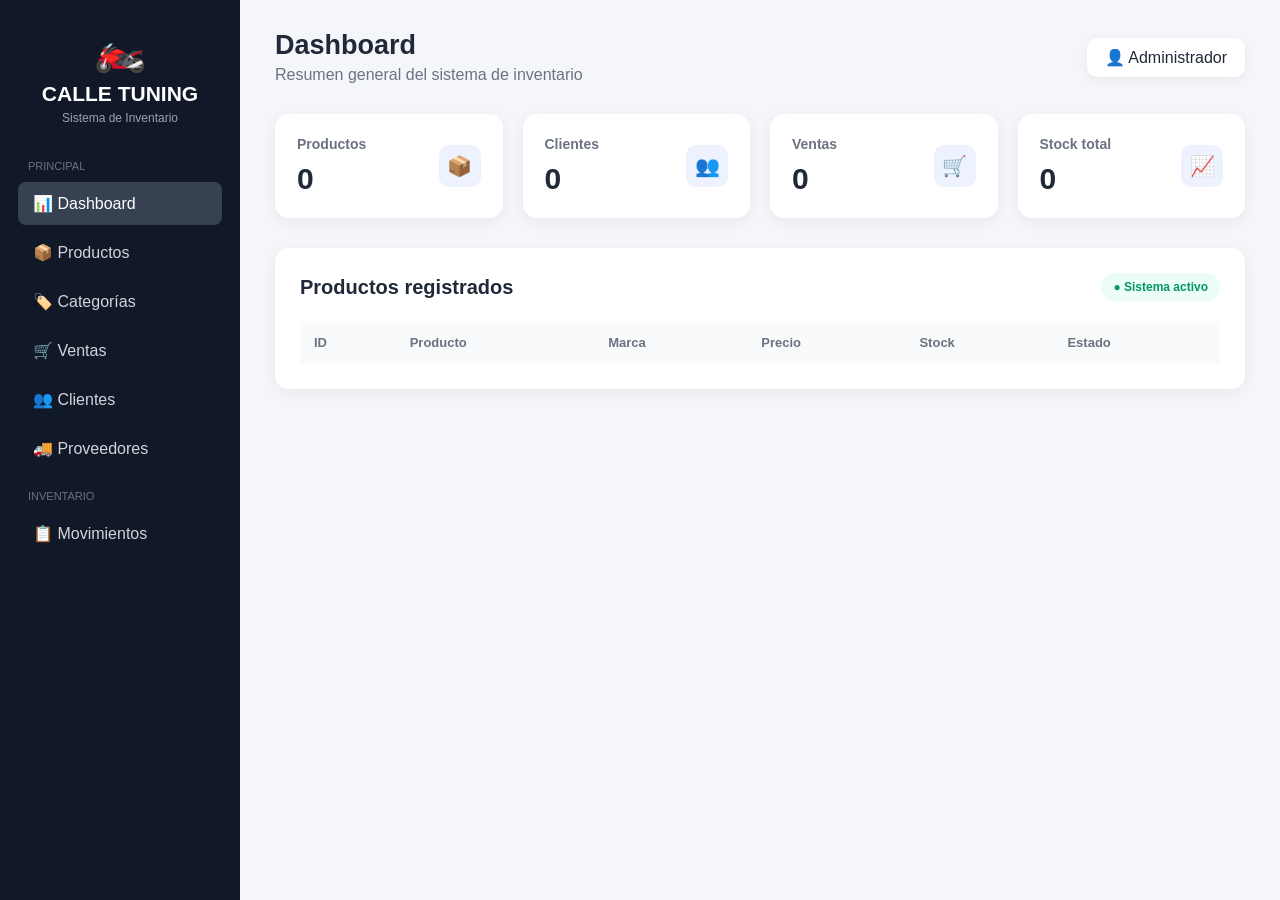
==== src/main/resources/static/index.html @ 0ed16537 "Agregar interfaz grafica del inventario" ====
<!DOCTYPE html>
<html lang="es">
<head>
    <meta charset="UTF-8">
    <meta name="viewport" content="width=device-width, initial-scale=1.0">

    <title>Calle Tuning | Sistema de Inventario</title>

    <style>
        * {
            margin: 0;
            padding: 0;
            box-sizing: border-box;
            font-family: Arial, Helvetica, sans-serif;
        }

        body {
            background: #f5f6fa;
            color: #1f2937;
        }

        .layout {
            display: flex;
            min-height: 100vh;
        }

        /* SIDEBAR */

        .sidebar {
            width: 240px;
            background: #111827;
            color: white;
            padding: 25px 18px;
        }

        .logo {
            text-align: center;
            margin-bottom: 35px;
        }

        .logo .icon {
            font-size: 42px;
        }

        .logo h1 {
            font-size: 21px;
            margin-top: 8px;
        }

        .logo p {
            font-size: 12px;
            color: #9ca3af;
            margin-top: 5px;
        }

        .menu-title {
            color: #6b7280;
            font-size: 11px;
            text-transform: uppercase;
            margin: 20px 10px 10px;
        }

        .menu a {
            display: block;
            padding: 12px 15px;
            color: #d1d5db;
            text-decoration: none;
            border-radius: 8px;
            margin-bottom: 6px;
            transition: .2s;
        }

        .menu a:hover,
        .menu a.active {
            background: #374151;
            color: white;
        }

        /* CONTENIDO */

        .main {
            flex: 1;
            padding: 30px 35px;
        }

        .topbar {
            display: flex;
            justify-content: space-between;
            align-items: center;
            margin-bottom: 30px;
        }

        .topbar h2 {
            font-size: 27px;
        }

        .topbar p {
            color: #6b7280;
            margin-top: 5px;
        }

        .user {
            background: white;
            padding: 10px 18px;
            border-radius: 10px;
            box-shadow: 0 3px 12px rgba(0,0,0,.06);
        }

        /* TARJETAS */

        .cards {
            display: grid;
            grid-template-columns: repeat(4, 1fr);
            gap: 20px;
            margin-bottom: 30px;
        }

        .card {
            background: white;
            padding: 22px;
            border-radius: 14px;
            box-shadow: 0 4px 15px rgba(0,0,0,.06);
        }

        .card-top {
            display: flex;
            justify-content: space-between;
            align-items: center;
        }

        .card-icon {
            width: 42px;
            height: 42px;
            border-radius: 10px;
            background: #eef2ff;
            display: flex;
            justify-content: center;
            align-items: center;
            font-size: 20px;
        }

        .card h3 {
            font-size: 14px;
            color: #6b7280;
            margin-bottom: 10px;
        }

        .card .number {
            font-size: 30px;
            font-weight: bold;
        }

        /* TABLA */

        .panel {
            background: white;
            border-radius: 14px;
            padding: 25px;
            box-shadow: 0 4px 15px rgba(0,0,0,.06);
        }

        .panel-header {
            display: flex;
            justify-content: space-between;
            align-items: center;
            margin-bottom: 20px;
        }

        .panel-header h3 {
            font-size: 20px;
        }

        .badge {
            background: #ecfdf5;
            color: #059669;
            padding: 7px 12px;
            border-radius: 20px;
            font-size: 12px;
            font-weight: bold;
        }

        table {
            width: 100%;
            border-collapse: collapse;
        }

        th {
            text-align: left;
            padding: 14px;
            background: #f9fafb;
            color: #6b7280;
            font-size: 13px;
        }

        td {
            padding: 15px 14px;
            border-bottom: 1px solid #f0f0f0;
            font-size: 14px;
        }

        tr:hover {
            background: #fafafa;
        }

        .product-name {
            font-weight: bold;
        }

        .price {
            font-weight: bold;
        }

        .stock-good {
            color: #059669;
            font-weight: bold;
        }

        .status {
            background: #dcfce7;
            color: #15803d;
            padding: 6px 10px;
            border-radius: 15px;
            font-size: 12px;
            font-weight: bold;
        }

        /* RESPONSIVE */

        @media (max-width: 1000px) {

            .cards {
                grid-template-columns: repeat(2, 1fr);
            }

            .sidebar {
                width: 200px;
            }
        }

        @media (max-width: 700px) {

            .layout {
                display: block;
            }

            .sidebar {
                width: 100%;
            }

            .cards {
                grid-template-columns: 1fr;
            }

            .main {
                padding: 20px;
            }

            .panel {
                overflow-x: auto;
            }
        }
    </style>
</head>

<body>

<div class="layout">

    <!-- SIDEBAR -->

    <aside class="sidebar">

        <div class="logo">
            <div class="icon">🏍️</div>

            <h1>CALLE TUNING</h1>

            <p>Sistema de Inventario</p>
        </div>

        <div class="menu-title">
            Principal
        </div>

        <div class="menu">

            <a href="#" class="active">
                📊 Dashboard
            </a>

            <a href="#">
                📦 Productos
            </a>

            <a href="#">
                🏷️ Categorías
            </a>

            <a href="#">
                🛒 Ventas
            </a>

            <a href="#">
                👥 Clientes
            </a>

            <a href="#">
                🚚 Proveedores
            </a>

        </div>

        <div class="menu-title">
            Inventario
        </div>

        <div class="menu">

            <a href="#">
                📋 Movimientos
            </a>

        </div>

    </aside>


    <!-- CONTENIDO -->

    <main class="main">

        <div class="topbar">

            <div>
                <h2>Dashboard</h2>

                <p>
                    Resumen general del sistema de inventario
                </p>
            </div>

            <div class="user">
                👤 Administrador
            </div>

        </div>


        <!-- TARJETAS -->

        <section class="cards">

            <div class="card">

                <div class="card-top">

                    <div>
                        <h3>Productos</h3>

                        <div class="number" id="totalProductos">
                            0
                        </div>
                    </div>

                    <div class="card-icon">
                        📦
                    </div>

                </div>

            </div>


            <div class="card">

                <div class="card-top">

                    <div>
                        <h3>Clientes</h3>

                        <div class="number" id="totalClientes">
                            0
                        </div>
                    </div>

                    <div class="card-icon">
                        👥
                    </div>

                </div>

            </div>


            <div class="card">

                <div class="card-top">

                    <div>
                        <h3>Ventas</h3>

                        <div class="number" id="totalVentas">
                            0
                        </div>
                    </div>

                    <div class="card-icon">
                        🛒
                    </div>

                </div>

            </div>


            <div class="card">

                <div class="card-top">

                    <div>
                        <h3>Stock total</h3>

                        <div class="number" id="totalStock">
                            0
                        </div>
                    </div>

                    <div class="card-icon">
                        📈
                    </div>

                </div>

            </div>

        </section>


        <!-- TABLA -->

        <section class="panel">

            <div class="panel-header">

                <h3>Productos registrados</h3>

                <span class="badge">
                    ● Sistema activo
                </span>

            </div>


            <table>

                <thead>

                    <tr>

                        <th>ID</th>

                        <th>Producto</th>

                        <th>Marca</th>

                        <th>Precio</th>

                        <th>Stock</th>

                        <th>Estado</th>

                    </tr>

                </thead>

                <tbody id="tablaProductos">

                </tbody>

            </table>

        </section>

    </main>

</div>


<script>

async function cargarDashboard() {

    try {

        const productos =
            await fetch('/api/productos')
            .then(res => res.json());

        const clientes =
            await fetch('/api/clientes')
            .then(res => res.json());

        const ventas =
            await fetch('/api/ventas')
            .then(res => res.json());


        // TOTALES

        document.getElementById("totalProductos")
            .textContent = productos.length;

        document.getElementById("totalClientes")
            .textContent = clientes.length;

        document.getElementById("totalVentas")
            .textContent = ventas.length;


        // STOCK

        let stock = 0;

        productos.forEach(producto => {

            stock += producto.stock;

        });

        document.getElementById("totalStock")
            .textContent = stock;


        // TABLA

        const tabla =
            document.getElementById("tablaProductos");

        tabla.innerHTML = "";


        productos.forEach(producto => {

            const fila =
                document.createElement("tr");

            fila.innerHTML = `

                <td>${producto.id}</td>

                <td class="product-name">
                    ${producto.nombre}
                </td>

                <td>
                    ${producto.marca?.nombre || "Sin marca"}
                </td>

                <td class="price">
                    S/ ${producto.precio}
                </td>

                <td class="stock-good">
                    ${producto.stock}
                </td>

                <td>
                    <span class="status">
                        ${producto.estado ? "Activo" : "Inactivo"}
                    </span>
                </td>

            `;

            tabla.appendChild(fila);

        });

    } catch (error) {

        console.error(
            "Error al cargar los datos:",
            error
        );

    }

}


cargarDashboard();

</script>

</body>
</html>
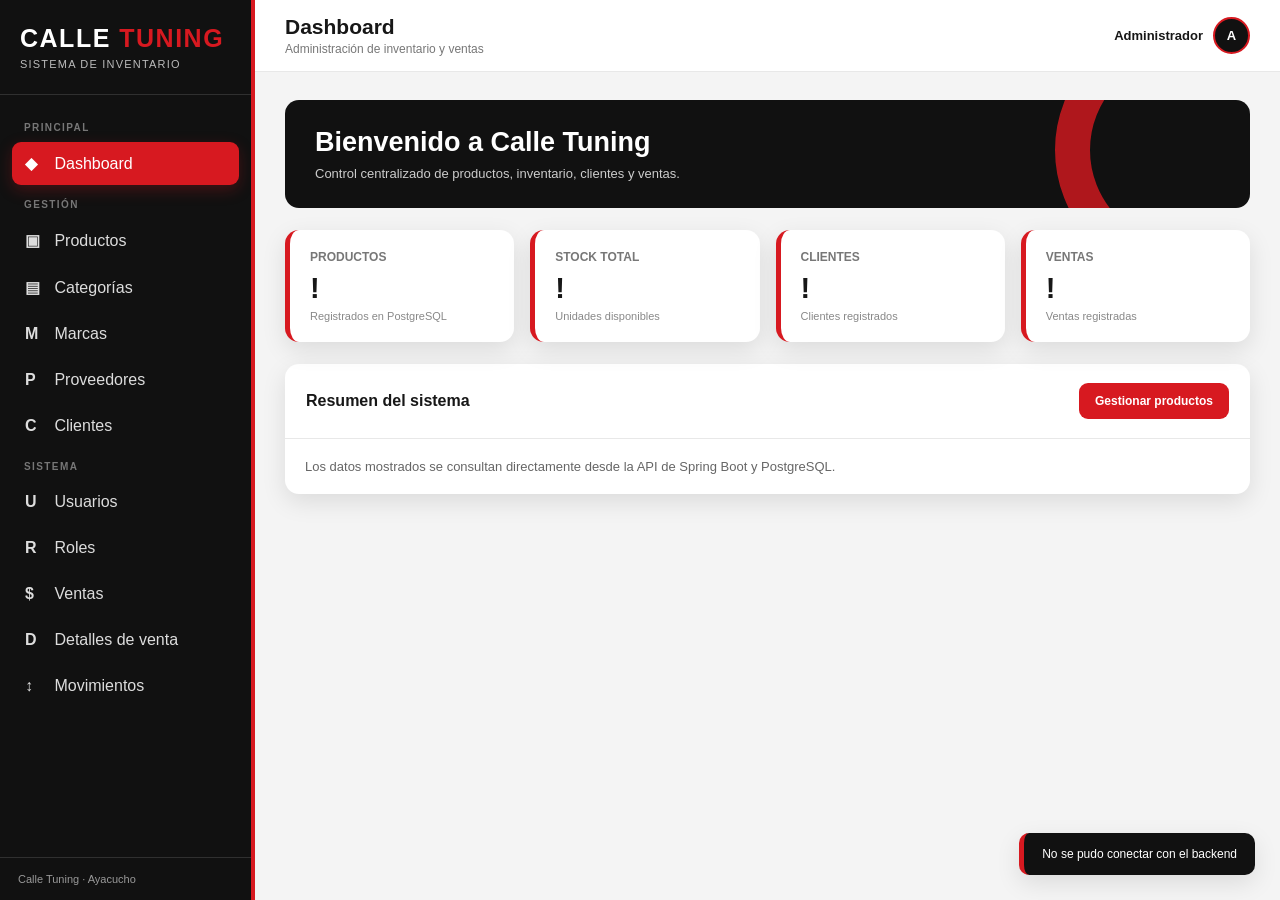
==== commit 0312071a: "Actualizacion final del sistema" ====
--- a/src/main/resources/static/index.html
+++ b/src/main/resources/static/index.html
@@ -1,596 +1,875 @@
 <!DOCTYPE html>
 <html lang="es">
 <head>
-    <meta charset="UTF-8">
-    <meta name="viewport" content="width=device-width, initial-scale=1.0">
-
-    <title>Calle Tuning | Sistema de Inventario</title>
-
-    <style>
-        * {
-            margin: 0;
-            padding: 0;
-            box-sizing: border-box;
-            font-family: Arial, Helvetica, sans-serif;
-        }
-
-        body {
-            background: #f5f6fa;
-            color: #1f2937;
-        }
-
-        .layout {
-            display: flex;
-            min-height: 100vh;
-        }
-
-        /* SIDEBAR */
-
-        .sidebar {
-            width: 240px;
-            background: #111827;
-            color: white;
-            padding: 25px 18px;
-        }
-
-        .logo {
-            text-align: center;
-            margin-bottom: 35px;
-        }
-
-        .logo .icon {
-            font-size: 42px;
-        }
-
-        .logo h1 {
-            font-size: 21px;
-            margin-top: 8px;
-        }
-
-        .logo p {
-            font-size: 12px;
-            color: #9ca3af;
-            margin-top: 5px;
-        }
-
-        .menu-title {
-            color: #6b7280;
-            font-size: 11px;
-            text-transform: uppercase;
-            margin: 20px 10px 10px;
-        }
-
-        .menu a {
-            display: block;
-            padding: 12px 15px;
-            color: #d1d5db;
-            text-decoration: none;
-            border-radius: 8px;
-            margin-bottom: 6px;
-            transition: .2s;
-        }
-
-        .menu a:hover,
-        .menu a.active {
-            background: #374151;
-            color: white;
-        }
-
-        /* CONTENIDO */
-
-        .main {
-            flex: 1;
-            padding: 30px 35px;
-        }
-
-        .topbar {
-            display: flex;
-            justify-content: space-between;
-            align-items: center;
-            margin-bottom: 30px;
-        }
-
-        .topbar h2 {
-            font-size: 27px;
-        }
-
-        .topbar p {
-            color: #6b7280;
-            margin-top: 5px;
-        }
-
-        .user {
-            background: white;
-            padding: 10px 18px;
-            border-radius: 10px;
-            box-shadow: 0 3px 12px rgba(0,0,0,.06);
-        }
-
-        /* TARJETAS */
-
-        .cards {
-            display: grid;
-            grid-template-columns: repeat(4, 1fr);
-            gap: 20px;
-            margin-bottom: 30px;
-        }
-
-        .card {
-            background: white;
-            padding: 22px;
-            border-radius: 14px;
-            box-shadow: 0 4px 15px rgba(0,0,0,.06);
-        }
-
-        .card-top {
-            display: flex;
-            justify-content: space-between;
-            align-items: center;
-        }
-
-        .card-icon {
-            width: 42px;
-            height: 42px;
-            border-radius: 10px;
-            background: #eef2ff;
-            display: flex;
-            justify-content: center;
-            align-items: center;
-            font-size: 20px;
-        }
-
-        .card h3 {
-            font-size: 14px;
-            color: #6b7280;
-            margin-bottom: 10px;
-        }
-
-        .card .number {
-            font-size: 30px;
-            font-weight: bold;
-        }
-
-        /* TABLA */
-
-        .panel {
-            background: white;
-            border-radius: 14px;
-            padding: 25px;
-            box-shadow: 0 4px 15px rgba(0,0,0,.06);
-        }
-
-        .panel-header {
-            display: flex;
-            justify-content: space-between;
-            align-items: center;
-            margin-bottom: 20px;
-        }
-
-        .panel-header h3 {
-            font-size: 20px;
-        }
-
-        .badge {
-            background: #ecfdf5;
-            color: #059669;
-            padding: 7px 12px;
-            border-radius: 20px;
-            font-size: 12px;
-            font-weight: bold;
-        }
-
-        table {
-            width: 100%;
-            border-collapse: collapse;
-        }
-
-        th {
-            text-align: left;
-            padding: 14px;
-            background: #f9fafb;
-            color: #6b7280;
-            font-size: 13px;
-        }
-
-        td {
-            padding: 15px 14px;
-            border-bottom: 1px solid #f0f0f0;
-            font-size: 14px;
-        }
-
-        tr:hover {
-            background: #fafafa;
-        }
-
-        .product-name {
-            font-weight: bold;
-        }
-
-        .price {
-            font-weight: bold;
-        }
-
-        .stock-good {
-            color: #059669;
-            font-weight: bold;
-        }
-
-        .status {
-            background: #dcfce7;
-            color: #15803d;
-            padding: 6px 10px;
-            border-radius: 15px;
-            font-size: 12px;
-            font-weight: bold;
-        }
-
-        /* RESPONSIVE */
-
-        @media (max-width: 1000px) {
-
-            .cards {
-                grid-template-columns: repeat(2, 1fr);
-            }
-
-            .sidebar {
-                width: 200px;
-            }
-        }
-
-        @media (max-width: 700px) {
-
-            .layout {
-                display: block;
-            }
-
-            .sidebar {
-                width: 100%;
-            }
-
-            .cards {
-                grid-template-columns: 1fr;
-            }
-
-            .main {
-                padding: 20px;
-            }
-
-            .panel {
-                overflow-x: auto;
-            }
-        }
-    </style>
+<meta charset="UTF-8">
+<meta name="viewport" content="width=device-width, initial-scale=1.0">
+<title>Calle Tuning | Sistema de Inventario</title>
+<style>
+:root{
+  --red:#d71920;
+  --red-dark:#a90f15;
+  --black:#111111;
+  --black-2:#1b1b1b;
+  --white:#ffffff;
+  --gray:#f4f4f4;
+  --gray-2:#e8e8e8;
+  --text:#171717;
+  --muted:#777;
+  --shadow:0 8px 25px rgba(0,0,0,.10);
+  --radius:14px;
+}
+*{box-sizing:border-box;margin:0;padding:0}
+body{
+  font-family:Arial,Helvetica,sans-serif;
+  background:var(--gray);
+  color:var(--text);
+  min-height:100vh;
+}
+button,input,select,textarea{font:inherit}
+button{cursor:pointer}
+.app{display:flex;min-height:100vh}
+
+/* SIDEBAR */
+.sidebar{
+  width:255px;
+  background:var(--black);
+  color:var(--white);
+  position:fixed;
+  inset:0 auto 0 0;
+  display:flex;
+  flex-direction:column;
+  z-index:20;
+  border-right:4px solid var(--red);
+}
+.brand{
+  padding:24px 20px;
+  border-bottom:1px solid #303030;
+}
+.brand h1{
+  font-size:25px;
+  letter-spacing:1.5px;
+  font-weight:900;
+}
+.brand span{color:var(--red)}
+.brand p{
+  color:#bbb;
+  font-size:11px;
+  margin-top:5px;
+  text-transform:uppercase;
+  letter-spacing:1.2px;
+}
+.nav{
+  padding:15px 12px;
+  overflow:auto;
+  flex:1;
+}
+.nav-title{
+  color:#777;
+  font-size:10px;
+  font-weight:bold;
+  letter-spacing:1.4px;
+  padding:12px 12px 7px;
+  text-transform:uppercase;
+}
+.nav button{
+  width:100%;
+  border:0;
+  background:transparent;
+  color:#ddd;
+  text-align:left;
+  padding:12px 13px;
+  margin:2px 0;
+  border-radius:9px;
+  transition:.2s;
+}
+.nav button:hover{background:#272727;color:white}
+.nav button.active{
+  background:var(--red);
+  color:white;
+  box-shadow:0 5px 15px rgba(215,25,32,.25);
+}
+.nav-icon{
+  display:inline-block;
+  width:25px;
+  font-weight:bold;
+}
+.sidebar-footer{
+  border-top:1px solid #303030;
+  padding:15px 18px;
+  color:#999;
+  font-size:11px;
+}
+
+/* MAIN */
+.main{
+  margin-left:255px;
+  width:calc(100% - 255px);
+  min-width:0;
+}
+.topbar{
+  height:72px;
+  background:white;
+  border-bottom:1px solid var(--gray-2);
+  display:flex;
+  align-items:center;
+  justify-content:space-between;
+  padding:0 30px;
+  position:sticky;
+  top:0;
+  z-index:10;
+}
+.topbar-title h2{font-size:21px}
+.topbar-title p{font-size:12px;color:var(--muted);margin-top:3px}
+.user-box{
+  display:flex;
+  align-items:center;
+  gap:10px;
+  font-size:13px;
+  font-weight:bold;
+}
+.user-avatar{
+  width:37px;height:37px;border-radius:50%;
+  background:var(--black);color:white;
+  display:grid;place-items:center;
+  border:2px solid var(--red);
+}
+.content{padding:28px 30px}
+
+/* DASHBOARD */
+.hero{
+  background:var(--black);
+  color:white;
+  border-radius:var(--radius);
+  padding:27px 30px;
+  position:relative;
+  overflow:hidden;
+  margin-bottom:22px;
+}
+.hero:after{
+  content:"";
+  position:absolute;
+  width:190px;height:190px;
+  border:35px solid var(--red);
+  border-radius:50%;
+  right:-65px;top:-80px;
+  opacity:.8;
+}
+.hero h1{font-size:27px;position:relative;z-index:1}
+.hero p{color:#ccc;margin-top:8px;font-size:13px;position:relative;z-index:1}
+.stats{
+  display:grid;
+  grid-template-columns:repeat(4,1fr);
+  gap:16px;
+  margin-bottom:22px;
+}
+.stat{
+  background:white;
+  border-radius:var(--radius);
+  padding:20px;
+  box-shadow:var(--shadow);
+  border-left:5px solid var(--red);
+}
+.stat .label{font-size:12px;color:#777;text-transform:uppercase;font-weight:bold}
+.stat .value{font-size:29px;font-weight:900;margin-top:8px}
+.stat .small{font-size:11px;color:#888;margin-top:5px}
+.panel{
+  background:white;
+  border-radius:var(--radius);
+  box-shadow:var(--shadow);
+  overflow:hidden;
+}
+.panel-head{
+  display:flex;
+  align-items:center;
+  justify-content:space-between;
+  padding:19px 21px;
+  border-bottom:1px solid var(--gray-2);
+}
+.panel-head h3{font-size:16px}
+.panel-body{padding:20px}
+
+/* MODULE */
+.module-head{
+  display:flex;
+  align-items:center;
+  justify-content:space-between;
+  gap:15px;
+  margin-bottom:20px;
+}
+.module-title h2{font-size:23px}
+.module-title p{font-size:12px;color:var(--muted);margin-top:5px}
+.actions{display:flex;gap:9px;flex-wrap:wrap}
+.btn{
+  border:0;
+  border-radius:9px;
+  padding:11px 16px;
+  font-weight:bold;
+  font-size:12px;
+  transition:.2s;
+}
+.btn-primary{background:var(--red);color:white}
+.btn-primary:hover{background:var(--red-dark);transform:translateY(-1px)}
+.btn-dark{background:var(--black);color:white}
+.btn-dark:hover{background:#2b2b2b}
+.btn-light{background:white;border:1px solid var(--gray-2);color:var(--black)}
+.btn-danger{background:var(--black);color:white}
+.btn-danger:hover{background:var(--red)}
+.search{
+  display:flex;
+  gap:10px;
+  margin-bottom:15px;
+}
+.search input{
+  flex:1;
+  padding:12px 14px;
+  border:1px solid #ddd;
+  border-radius:9px;
+  outline:none;
+}
+.search input:focus{border-color:var(--red);box-shadow:0 0 0 3px rgba(215,25,32,.08)}
+
+/* TABLE */
+.table-wrap{overflow:auto}
+table{width:100%;border-collapse:collapse;min-width:700px}
+thead{background:var(--black);color:white}
+th{
+  padding:13px 12px;
+  text-align:left;
+  font-size:11px;
+  text-transform:uppercase;
+  letter-spacing:.4px;
+}
+td{
+  padding:13px 12px;
+  border-bottom:1px solid #eee;
+  font-size:12px;
+  vertical-align:middle;
+}
+tbody tr:hover{background:#fafafa}
+.badge{
+  display:inline-block;
+  padding:5px 9px;
+  border-radius:20px;
+  font-size:10px;
+  font-weight:bold;
+}
+.badge-red{background:#fbe3e4;color:#a90f15}
+.badge-black{background:#e9e9e9;color:#111}
+.row-actions{display:flex;gap:6px}
+.row-actions button{
+  border:0;border-radius:7px;padding:7px 10px;font-size:11px;font-weight:bold;
+}
+.edit-btn{background:#eee;color:#111}
+.delete-btn{background:#111;color:#fff}
+.edit-btn:hover{background:#ddd}
+.delete-btn:hover{background:var(--red)}
+
+/* MODAL */
+.modal{
+  position:fixed;
+  inset:0;
+  background:rgba(0,0,0,.62);
+  display:none;
+  align-items:center;
+  justify-content:center;
+  padding:20px;
+  z-index:50;
+}
+.modal.show{display:flex}
+.modal-box{
+  width:min(650px,100%);
+  max-height:90vh;
+  overflow:auto;
+  background:white;
+  border-radius:15px;
+  box-shadow:0 20px 60px rgba(0,0,0,.3);
+}
+.modal-head{
+  background:var(--black);
+  color:white;
+  padding:18px 22px;
+  display:flex;
+  align-items:center;
+  justify-content:space-between;
+  border-top:4px solid var(--red);
+}
+.modal-head h3{font-size:17px}
+.close{
+  border:0;background:transparent;color:white;font-size:25px;
+}
+.form{padding:22px}
+.form-grid{
+  display:grid;
+  grid-template-columns:repeat(2,1fr);
+  gap:15px;
+}
+.field{display:flex;flex-direction:column;gap:6px}
+.field.full{grid-column:1/-1}
+.field label{font-size:11px;font-weight:bold;text-transform:uppercase;color:#555}
+.field input,.field select,.field textarea{
+  border:1px solid #ddd;
+  border-radius:8px;
+  padding:11px 12px;
+  outline:none;
+  background:white;
+}
+.field textarea{min-height:85px;resize:vertical}
+.field input:focus,.field select:focus,.field textarea:focus{
+  border-color:var(--red);
+  box-shadow:0 0 0 3px rgba(215,25,32,.08);
+}
+.form-footer{
+  display:flex;justify-content:flex-end;gap:9px;
+  margin-top:22px;padding-top:17px;
+  border-top:1px solid #eee;
+}
+
+/* TOAST */
+.toast{
+  position:fixed;
+  right:25px;
+  bottom:25px;
+  background:var(--black);
+  color:white;
+  padding:14px 18px;
+  border-radius:10px;
+  box-shadow:var(--shadow);
+  border-left:5px solid var(--red);
+  transform:translateY(120px);
+  opacity:0;
+  transition:.25s;
+  z-index:100;
+  font-size:12px;
+}
+.toast.show{transform:translateY(0);opacity:1}
+.toast.error{border-left-color:var(--red)}
+
+/* EMPTY */
+.empty{text-align:center;padding:45px 20px;color:#888}
+.empty strong{display:block;color:#222;margin-bottom:5px}
+
+/* RESPONSIVE */
+@media(max-width:950px){
+  .sidebar{width:210px}
+  .main{margin-left:210px;width:calc(100% - 210px)}
+  .stats{grid-template-columns:repeat(2,1fr)}
+}
+@media(max-width:700px){
+  .sidebar{position:relative;width:100%;height:auto;border-right:0;border-bottom:4px solid var(--red)}
+  .app{display:block}
+  .main{margin-left:0;width:100%}
+  .nav{max-height:300px}
+  .topbar{padding:0 18px}
+  .content{padding:18px}
+  .module-head{align-items:flex-start;flex-direction:column}
+  .form-grid{grid-template-columns:1fr}
+  .field.full{grid-column:auto}
+}
+</style>
 </head>
 
 <body>
-
-<div class="layout">
-
-    <!-- SIDEBAR -->
-
-    <aside class="sidebar">
-
-        <div class="logo">
-            <div class="icon">🏍️</div>
-
-            <h1>CALLE TUNING</h1>
-
-            <p>Sistema de Inventario</p>
+<div class="app">
+
+<aside class="sidebar">
+  <div class="brand">
+    <h1>CALLE <span>TUNING</span></h1>
+    <p>Sistema de inventario</p>
+  </div>
+
+  <nav class="nav">
+    <div class="nav-title">Principal</div>
+    <button class="active" data-module="dashboard" onclick="mostrarModulo('dashboard')"><span class="nav-icon">◆</span> Dashboard</button>
+
+    <div class="nav-title">Gestión</div>
+    <button data-module="productos" onclick="mostrarModulo('productos')"><span class="nav-icon">▣</span> Productos</button>
+    <button data-module="categorias" onclick="mostrarModulo('categorias')"><span class="nav-icon">▤</span> Categorías</button>
+    <button data-module="marcas" onclick="mostrarModulo('marcas')"><span class="nav-icon">M</span> Marcas</button>
+    <button data-module="proveedores" onclick="mostrarModulo('proveedores')"><span class="nav-icon">P</span> Proveedores</button>
+    <button data-module="clientes" onclick="mostrarModulo('clientes')"><span class="nav-icon">C</span> Clientes</button>
+
+    <div class="nav-title">Sistema</div>
+    <button data-module="usuarios" onclick="mostrarModulo('usuarios')"><span class="nav-icon">U</span> Usuarios</button>
+    <button data-module="roles" onclick="mostrarModulo('roles')"><span class="nav-icon">R</span> Roles</button>
+    <button data-module="ventas" onclick="mostrarModulo('ventas')"><span class="nav-icon">$</span> Ventas</button>
+    <button data-module="detalles-venta" onclick="mostrarModulo('detalles-venta')"><span class="nav-icon">D</span> Detalles de venta</button>
+    <button data-module="movimientos-inventario" onclick="mostrarModulo('movimientos-inventario')"><span class="nav-icon">↕</span> Movimientos</button>
+  </nav>
+
+  <div class="sidebar-footer">Calle Tuning · Ayacucho</div>
+</aside>
+
+<main class="main">
+  <header class="topbar">
+    <div class="topbar-title">
+      <h2 id="topTitle">Dashboard</h2>
+      <p>Administración de inventario y ventas</p>
+    </div>
+    <div class="user-box">
+      <span>Administrador</span>
+      <div class="user-avatar">A</div>
+    </div>
+  </header>
+
+  <section class="content" id="appContent"></section>
+</main>
+</div>
+
+<div class="modal" id="modal">
+  <div class="modal-box">
+    <div class="modal-head">
+      <h3 id="modalTitle">Nuevo registro</h3>
+      <button class="close" onclick="cerrarModal()">×</button>
+    </div>
+    <form class="form" id="dataForm"></form>
+  </div>
+</div>
+
+<div class="toast" id="toast"></div>
+
+<script>
+const API = "/api";
+let currentModule = "dashboard";
+let editingId = null;
+let currentData = [];
+
+const configs = {
+  productos:{
+    title:"Productos", endpoint:"productos", singular:"producto",
+    fields:[
+      ["nombre","Nombre","text",true],
+      ["descripcion","Descripción","textarea",true],
+      ["precio","Precio","number",true],
+      ["stock","Stock","number",true],
+      ["stockMinimo","Stock mínimo","number",true],
+      ["estado","Estado","select",true, [["true","Activo"],["false","Inactivo"]]],
+      ["categoria","Categoría","relation",true,"categorias"],
+      ["marca","Marca","relation",true,"marcas"],
+      ["proveedor","Proveedor","relation",true,"proveedores"]
+    ],
+    columns:["id","nombre","precio","stock","stockMinimo","estado"]
+  },
+  categorias:{
+    title:"Categorías",endpoint:"categorias",singular:"categoría",
+    fields:[["nombre","Nombre","text",true],["descripcion","Descripción","textarea",false]],
+    columns:["id","nombre","descripcion"]
+  },
+  marcas:{
+    title:"Marcas",endpoint:"marcas",singular:"marca",
+    fields:[["nombre","Nombre","text",true]],
+    columns:["id","nombre"]
+  },
+  proveedores:{
+    title:"Proveedores",endpoint:"proveedores",singular:"proveedor",
+    fields:[
+      ["nombre","Nombre","text",true],
+      ["telefono","Teléfono","text",true],
+      ["email","Correo","email",true],
+      ["direccion","Dirección","text",true]
+    ],
+    columns:["id","nombre","telefono","email","direccion"]
+  },
+  clientes:{
+    title:"Clientes",endpoint:"clientes",singular:"cliente",
+    fields:[
+      ["nombre","Nombre","text",true],
+      ["apellido","Apellido","text",true],
+      ["documento","Documento","text",true],
+      ["telefono","Teléfono","text",true],
+      ["email","Correo","email",true]
+    ],
+    columns:["id","nombre","apellido","documento","telefono","email"]
+  },
+  roles:{
+    title:"Roles",endpoint:"roles",singular:"rol",
+    fields:[["nombre","Nombre","text",true]],
+    columns:["id","nombre"]
+  },
+  usuarios:{
+    title:"Usuarios",endpoint:"usuarios",singular:"usuario",
+    fields:[
+      ["nombre","Nombre","text",true],
+      ["apellido","Apellido","text",true],
+      ["username","Usuario","text",true],
+      ["password","Contraseña","text",true],
+      ["estado","Estado","select",true,[["true","Activo"],["false","Inactivo"]]],
+      ["rol","Rol","relation",true,"roles"]
+    ],
+    columns:["id","nombre","apellido","username","estado"]
+  },
+  ventas:{
+    title:"Ventas",endpoint:"ventas",singular:"venta",
+    fields:[
+      ["fecha","Fecha","datetime",true],
+      ["total","Total","number",true],
+      ["cliente","Cliente","relation",true,"clientes"],
+      ["usuario","Usuario","relation",true,"usuarios"]
+    ],
+    columns:["id","fecha","total","cliente","usuario"]
+  },
+  "detalles-venta":{
+    title:"Detalles de venta",endpoint:"detalles-venta",singular:"detalle de venta",
+    fields:[
+      ["cantidad","Cantidad","number",true],
+      ["precioUnitario","Precio unitario","number",true],
+      ["subtotal","Subtotal","number",true],
+      ["venta","Venta","relation",true,"ventas"],
+      ["producto","Producto","relation",true,"productos"]
+    ],
+    columns:["id","cantidad","precioUnitario","subtotal","venta","producto"]
+  },
+  "movimientos-inventario":{
+    title:"Movimientos de inventario",endpoint:"movimientos-inventario",singular:"movimiento",
+    fields:[
+      ["tipoMovimiento","Tipo de movimiento","select",true,[["ENTRADA","Entrada"],["SALIDA","Salida"]]],
+      ["cantidad","Cantidad","number",true],
+      ["fecha","Fecha","datetime",true],
+      ["motivo","Motivo","text",true],
+      ["producto","Producto","relation",true,"productos"],
+      ["usuario","Usuario","relation",true,"usuarios"]
+    ],
+    columns:["id","tipoMovimiento","cantidad","fecha","motivo","producto","usuario"]
+  }
+};
+
+function escapeHtml(v){
+  return String(v ?? "").replace(/[&<>"']/g,m=>({
+    "&":"&amp;","<":"&lt;",">":"&gt;",'"':"&quot;","'":"&#039;"
+  }[m]));
+}
+
+function mostrarModulo(module){
+  currentModule=module;
+  document.querySelectorAll(".nav button").forEach(b=>b.classList.remove("active"));
+  const btn=document.querySelector(`.nav button[data-module="${module}"]`);
+  if(btn) btn.classList.add("active");
+
+  if(module==="dashboard"){
+    document.getElementById("topTitle").textContent="Dashboard";
+    renderDashboard();
+  }else{
+    document.getElementById("topTitle").textContent=configs[module].title;
+    cargarModulo(module);
+  }
+}
+
+async function getJSON(url){
+  const res=await fetch(url);
+  if(!res.ok) throw new Error("Error HTTP "+res.status);
+  return await res.json();
+}
+
+async function renderDashboard(){
+  const content=document.getElementById("appContent");
+  content.innerHTML=`
+    <div class="hero">
+      <h1>Bienvenido a Calle Tuning</h1>
+      <p>Control centralizado de productos, inventario, clientes y ventas.</p>
+    </div>
+    <div class="stats">
+      <div class="stat"><div class="label">Productos</div><div class="value" id="stProducts">—</div><div class="small">Registrados en PostgreSQL</div></div>
+      <div class="stat"><div class="label">Stock total</div><div class="value" id="stStock">—</div><div class="small">Unidades disponibles</div></div>
+      <div class="stat"><div class="label">Clientes</div><div class="value" id="stClients">—</div><div class="small">Clientes registrados</div></div>
+      <div class="stat"><div class="label">Ventas</div><div class="value" id="stSales">—</div><div class="small">Ventas registradas</div></div>
+    </div>
+    <div class="panel">
+      <div class="panel-head"><h3>Resumen del sistema</h3><button class="btn btn-primary" onclick="mostrarModulo('productos')">Gestionar productos</button></div>
+      <div class="panel-body"><p style="font-size:13px;color:#666">Los datos mostrados se consultan directamente desde la API de Spring Boot y PostgreSQL.</p></div>
+    </div>
+  `;
+
+  try{
+    const [products,clients,sales]=await Promise.all([
+      getJSON(API+"/productos"),getJSON(API+"/clientes"),getJSON(API+"/ventas")
+    ]);
+    document.getElementById("stProducts").textContent=products.length;
+    document.getElementById("stStock").textContent=products.reduce((s,p)=>s+(Number(p.stock)||0),0);
+    document.getElementById("stClients").textContent=clients.length;
+    document.getElementById("stSales").textContent=sales.length;
+  }catch(e){
+    document.getElementById("stProducts").textContent="!";
+    document.getElementById("stStock").textContent="!";
+    document.getElementById("stClients").textContent="!";
+    document.getElementById("stSales").textContent="!";
+    toast("No se pudo conectar con el backend",true);
+  }
+}
+
+async function cargarModulo(module){
+  const cfg=configs[module];
+  const content=document.getElementById("appContent");
+  content.innerHTML=`
+    <div class="module-head">
+      <div class="module-title">
+        <h2>${cfg.title}</h2>
+        <p>Administración y mantenimiento de ${cfg.singular}s.</p>
+      </div>
+      <div class="actions">
+        <button class="btn btn-dark" onclick="cargarModulo('${module}')">Actualizar</button>
+        <button class="btn btn-primary" onclick="abrirNuevo()">+ Añadir ${cfg.singular}</button>
+      </div>
+    </div>
+    <div class="panel">
+      <div class="panel-body">
+        <div class="search">
+          <input id="searchInput" placeholder="Buscar en ${cfg.title.toLowerCase()}..." oninput="filtrarTabla()">
         </div>
-
-        <div class="menu-title">
-            Principal
-        </div>
-
-        <div class="menu">
-
-            <a href="#" class="active">
-                📊 Dashboard
-            </a>
-
-            <a href="#">
-                📦 Productos
-            </a>
-
-            <a href="#">
-                🏷️ Categorías
-            </a>
-
-            <a href="#">
-                🛒 Ventas
-            </a>
-
-            <a href="#">
-                👥 Clientes
-            </a>
-
-            <a href="#">
-                🚚 Proveedores
-            </a>
-
-        </div>
-
-        <div class="menu-title">
-            Inventario
-        </div>
-
-        <div class="menu">
-
-            <a href="#">
-                📋 Movimientos
-            </a>
-
-        </div>
-
-    </aside>
-
-
-    <!-- CONTENIDO -->
-
-    <main class="main">
-
-        <div class="topbar">
-
-            <div>
-                <h2>Dashboard</h2>
-
-                <p>
-                    Resumen general del sistema de inventario
-                </p>
-            </div>
-
-            <div class="user">
-                👤 Administrador
-            </div>
-
-        </div>
-
-
-        <!-- TARJETAS -->
-
-        <section class="cards">
-
-            <div class="card">
-
-                <div class="card-top">
-
-                    <div>
-                        <h3>Productos</h3>
-
-                        <div class="number" id="totalProductos">
-                            0
-                        </div>
-                    </div>
-
-                    <div class="card-icon">
-                        📦
-                    </div>
-
-                </div>
-
-            </div>
-
-
-            <div class="card">
-
-                <div class="card-top">
-
-                    <div>
-                        <h3>Clientes</h3>
-
-                        <div class="number" id="totalClientes">
-                            0
-                        </div>
-                    </div>
-
-                    <div class="card-icon">
-                        👥
-                    </div>
-
-                </div>
-
-            </div>
-
-
-            <div class="card">
-
-                <div class="card-top">
-
-                    <div>
-                        <h3>Ventas</h3>
-
-                        <div class="number" id="totalVentas">
-                            0
-                        </div>
-                    </div>
-
-                    <div class="card-icon">
-                        🛒
-                    </div>
-
-                </div>
-
-            </div>
-
-
-            <div class="card">
-
-                <div class="card-top">
-
-                    <div>
-                        <h3>Stock total</h3>
-
-                        <div class="number" id="totalStock">
-                            0
-                        </div>
-                    </div>
-
-                    <div class="card-icon">
-                        📈
-                    </div>
-
-                </div>
-
-            </div>
-
-        </section>
-
-
-        <!-- TABLA -->
-
-        <section class="panel">
-
-            <div class="panel-header">
-
-                <h3>Productos registrados</h3>
-
-                <span class="badge">
-                    ● Sistema activo
-                </span>
-
-            </div>
-
-
-            <table>
-
-                <thead>
-
-                    <tr>
-
-                        <th>ID</th>
-
-                        <th>Producto</th>
-
-                        <th>Marca</th>
-
-                        <th>Precio</th>
-
-                        <th>Stock</th>
-
-                        <th>Estado</th>
-
-                    </tr>
-
-                </thead>
-
-                <tbody id="tablaProductos">
-
-                </tbody>
-
-            </table>
-
-        </section>
-
-    </main>
-
-</div>
-
-
-<script>
-
-async function cargarDashboard() {
-
-    try {
-
-        const productos =
-            await fetch('/api/productos')
-            .then(res => res.json());
-
-        const clientes =
-            await fetch('/api/clientes')
-            .then(res => res.json());
-
-        const ventas =
-            await fetch('/api/ventas')
-            .then(res => res.json());
-
-
-        // TOTALES
-
-        document.getElementById("totalProductos")
-            .textContent = productos.length;
-
-        document.getElementById("totalClientes")
-            .textContent = clientes.length;
-
-        document.getElementById("totalVentas")
-            .textContent = ventas.length;
-
-
-        // STOCK
-
-        let stock = 0;
-
-        productos.forEach(producto => {
-
-            stock += producto.stock;
-
-        });
-
-        document.getElementById("totalStock")
-            .textContent = stock;
-
-
-        // TABLA
-
-        const tabla =
-            document.getElementById("tablaProductos");
-
-        tabla.innerHTML = "";
-
-
-        productos.forEach(producto => {
-
-            const fila =
-                document.createElement("tr");
-
-            fila.innerHTML = `
-
-                <td>${producto.id}</td>
-
-                <td class="product-name">
-                    ${producto.nombre}
-                </td>
-
-                <td>
-                    ${producto.marca?.nombre || "Sin marca"}
-                </td>
-
-                <td class="price">
-                    S/ ${producto.precio}
-                </td>
-
-                <td class="stock-good">
-                    ${producto.stock}
-                </td>
-
-                <td>
-                    <span class="status">
-                        ${producto.estado ? "Activo" : "Inactivo"}
-                    </span>
-                </td>
-
-            `;
-
-            tabla.appendChild(fila);
-
-        });
-
-    } catch (error) {
-
-        console.error(
-            "Error al cargar los datos:",
-            error
-        );
-
+        <div class="table-wrap" id="tableArea"><div class="empty">Cargando datos...</div></div>
+      </div>
+    </div>
+  `;
+
+  try{
+    currentData=await getJSON(API+"/"+cfg.endpoint);
+    renderTable(currentData);
+  }catch(e){
+    document.getElementById("tableArea").innerHTML=`<div class="empty"><strong>No se pudo cargar la información</strong>Verifica que Spring Boot esté ejecutándose en http://localhost:8080</div>`;
+    toast("Error al cargar "+cfg.title,true);
+  }
+}
+
+function getRelationValue(obj){
+  if(!obj) return "—";
+  if(typeof obj==="object") return obj.nombre || obj.username || obj.id || "—";
+  return obj;
+}
+
+function cellValue(item,key){
+  let value=item[key];
+  if(key==="cliente"||key==="usuario"||key==="rol"||key==="categoria"||key==="marca"||key==="proveedor"||key==="venta"||key==="producto"){
+    return getRelationValue(value);
+  }
+  if(key==="estado"){
+    return value
+      ? '<span class="badge badge-red">ACTIVO</span>'
+      : '<span class="badge badge-black">INACTIVO</span>';
+  }
+  if(key==="tipoMovimiento"){
+    return value==="ENTRADA"
+      ? '<span class="badge badge-red">ENTRADA</span>'
+      : '<span class="badge badge-black">SALIDA</span>';
+  }
+  if(key==="precio"||key==="total"||key==="precioUnitario"||key==="subtotal"){
+    return value==null?"—":"S/ "+Number(value).toFixed(2);
+  }
+  if(key==="fecha" && value) return escapeHtml(String(value).replace("T"," "));
+  return value==null||value===""?"—":escapeHtml(value);
+}
+
+function columnTitle(key){
+  const map={
+    id:"ID",nombre:"Nombre",apellido:"Apellido",username:"Usuario",
+    precio:"Precio",stock:"Stock",stockMinimo:"Stock mínimo",estado:"Estado",
+    descripcion:"Descripción",telefono:"Teléfono",email:"Correo",direccion:"Dirección",
+    documento:"Documento",fecha:"Fecha",total:"Total",cantidad:"Cantidad",
+    precioUnitario:"Precio unitario",subtotal:"Subtotal",tipoMovimiento:"Tipo",
+    motivo:"Motivo",cliente:"Cliente",usuario:"Usuario",rol:"Rol",
+    categoria:"Categoría",marca:"Marca",proveedor:"Proveedor",
+    venta:"Venta",producto:"Producto"
+  };
+  return map[key]||key;
+}
+
+function renderTable(data){
+  const cfg=configs[currentModule];
+  const area=document.getElementById("tableArea");
+  if(!data.length){
+    area.innerHTML=`<div class="empty"><strong>No hay registros</strong>Agrega el primer ${cfg.singular} usando el botón Añadir.</div>`;
+    return;
+  }
+  area.innerHTML=`
+    <table>
+      <thead><tr>
+        ${cfg.columns.map(c=>`<th>${columnTitle(c)}</th>`).join("")}
+        <th>Acciones</th>
+      </tr></thead>
+      <tbody>
+        ${data.map(item=>`
+          <tr data-search="${escapeHtml(JSON.stringify(item))}">
+            ${cfg.columns.map(c=>`<td>${cellValue(item,c)}</td>`).join("")}
+            <td>
+              <div class="row-actions">
+                <button class="edit-btn" onclick="editar(${item.id})">Editar</button>
+                <button class="delete-btn" onclick="eliminar(${item.id})">Eliminar</button>
+              </div>
+            </td>
+          </tr>
+        `).join("")}
+      </tbody>
+    </table>
+  `;
+}
+
+function filtrarTabla(){
+  const q=(document.getElementById("searchInput")?.value||"").toLowerCase();
+  document.querySelectorAll("#tableArea tbody tr").forEach(row=>{
+    row.style.display=row.dataset.search.toLowerCase().includes(q)?"":"none";
+  });
+}
+
+async function abrirNuevo(){
+  editingId=null;
+  await abrirFormulario(null);
+}
+
+async function editar(id){
+  try{
+    const item=await getJSON(API+"/"+configs[currentModule].endpoint+"/"+id);
+    editingId=id;
+    await abrirFormulario(item);
+  }catch(e){toast("No se pudo obtener el registro",true)}
+}
+
+function relationId(value){
+  if(value && typeof value==="object") return value.id ?? "";
+  return value ?? "";
+}
+
+function formatDateTime(value){
+  if(!value) return "";
+  return String(value).slice(0,16);
+}
+
+async function abrirFormulario(item){
+  const cfg=configs[currentModule];
+  document.getElementById("modalTitle").textContent=
+    editingId ? "Editar "+cfg.singular : "Nuevo "+cfg.singular;
+
+  let html='<div class="form-grid">';
+
+  for(const f of cfg.fields){
+    const [key,label,type,required,extra]=f;
+    let value=item ? item[key] : "";
+    if(type==="relation") value=relationId(value);
+    if(type==="datetime") value=formatDateTime(value);
+
+    html+=`<div class="field ${type==="textarea"?"full":""}">
+      <label>${label}</label>`;
+
+    if(type==="textarea"){
+      html+=`<textarea name="${key}" ${required?"required":""}>${escapeHtml(value)}</textarea>`;
+    }else if(type==="select"){
+      html+=`<select name="${key}" ${required?"required":""}>
+        ${extra.map(o=>`<option value="${o[0]}" ${String(value)===o[0]?"selected":""}>${o[1]}</option>`).join("")}
+      </select>`;
+    }else if(type==="relation"){
+      html+=`<select name="${key}" data-relation="${extra}" ${required?"required":""}>
+        <option value="">Cargando...</option>
+      </select>`;
+    }else{
+      html+=`<input name="${key}" type="${type}" value="${escapeHtml(value)}" ${required?"required":""} ${type==="number"?'step="0.01"':""}>`;
     }
-
-}
-
-
-cargarDashboard();
-
+    html+="</div>";
+  }
+
+  html+=`</div>
+    <div class="form-footer">
+      <button type="button" class="btn btn-light" onclick="cerrarModal()">Cancelar</button>
+      <button type="submit" class="btn btn-primary">${editingId?"Guardar cambios":"Registrar"}</button>
+    </div>`;
+
+  const form=document.getElementById("dataForm");
+  form.innerHTML=html;
+  document.getElementById("modal").classList.add("show");
+
+  for(const select of form.querySelectorAll("select[data-relation]")){
+    await cargarRelacion(select,select.dataset.relation);
+    if(item){
+      const original=relationId(item[select.name]);
+      select.value=original;
+    }
+  }
+
+  form.onsubmit=guardarFormulario;
+}
+
+async function cargarRelacion(select,endpoint){
+  try{
+    const data=await getJSON(API+"/"+endpoint);
+    select.innerHTML='<option value="">Seleccione...</option>'+
+      data.map(x=>{
+        const text=x.nombre || x.username || ("ID "+x.id);
+        return `<option value="${x.id}">${escapeHtml(text)}</option>`;
+      }).join("");
+  }catch(e){
+    select.innerHTML='<option value="">No disponible</option>';
+  }
+}
+
+async function guardarFormulario(ev){
+  ev.preventDefault();
+  const cfg=configs[currentModule];
+  const form=new FormData(ev.target);
+  const body={};
+
+  for(const f of cfg.fields){
+    const [key,label,type]=f;
+    let value=form.get(key);
+
+    if(type==="number"){
+      value=value===""?null:Number(value);
+    }else if(type==="select" && (value==="true"||value==="false")){
+      value=value==="true";
+    }else if(type==="relation"){
+      value=value===""?null:{id:Number(value)};
+    }
+    body[key]=value;
+  }
+
+  try{
+    const url=API+"/"+cfg.endpoint+(editingId?"/"+editingId:"");
+    const res=await fetch(url,{
+      method:editingId?"PUT":"POST",
+      headers:{"Content-Type":"application/json"},
+      body:JSON.stringify(body)
+    });
+
+    if(!res.ok){
+      const txt=await res.text();
+      throw new Error(txt || "Error HTTP "+res.status);
+    }
+
+    cerrarModal();
+    toast(editingId ? "Registro actualizado correctamente" : "Registro creado correctamente");
+    await cargarModulo(currentModule);
+  }catch(e){
+    console.error(e);
+    toast("No se pudo guardar el registro",true);
+  }
+}
+
+async function eliminar(id){
+  const cfg=configs[currentModule];
+  if(!confirm(`¿Eliminar este ${cfg.singular}? Esta acción no se puede deshacer.`)) return;
+
+  try{
+    const res=await fetch(API+"/"+cfg.endpoint+"/"+id,{method:"DELETE"});
+    if(!res.ok) throw new Error("HTTP "+res.status);
+    toast("Registro eliminado correctamente");
+    await cargarModulo(currentModule);
+  }catch(e){
+    toast("No se pudo eliminar. Puede tener relaciones asociadas.",true);
+  }
+}
+
+function cerrarModal(){
+  document.getElementById("modal").classList.remove("show");
+  editingId=null;
+}
+
+function toast(message,error=false){
+  const t=document.getElementById("toast");
+  t.textContent=message;
+  t.className="toast show"+(error?" error":"");
+  clearTimeout(window.toastTimer);
+  window.toastTimer=setTimeout(()=>t.classList.remove("show"),3000);
+}
+
+document.getElementById("modal").addEventListener("click",e=>{
+  if(e.target.id==="modal") cerrarModal();
+});
+
+renderDashboard();
 </script>
-
 </body>
 </html>
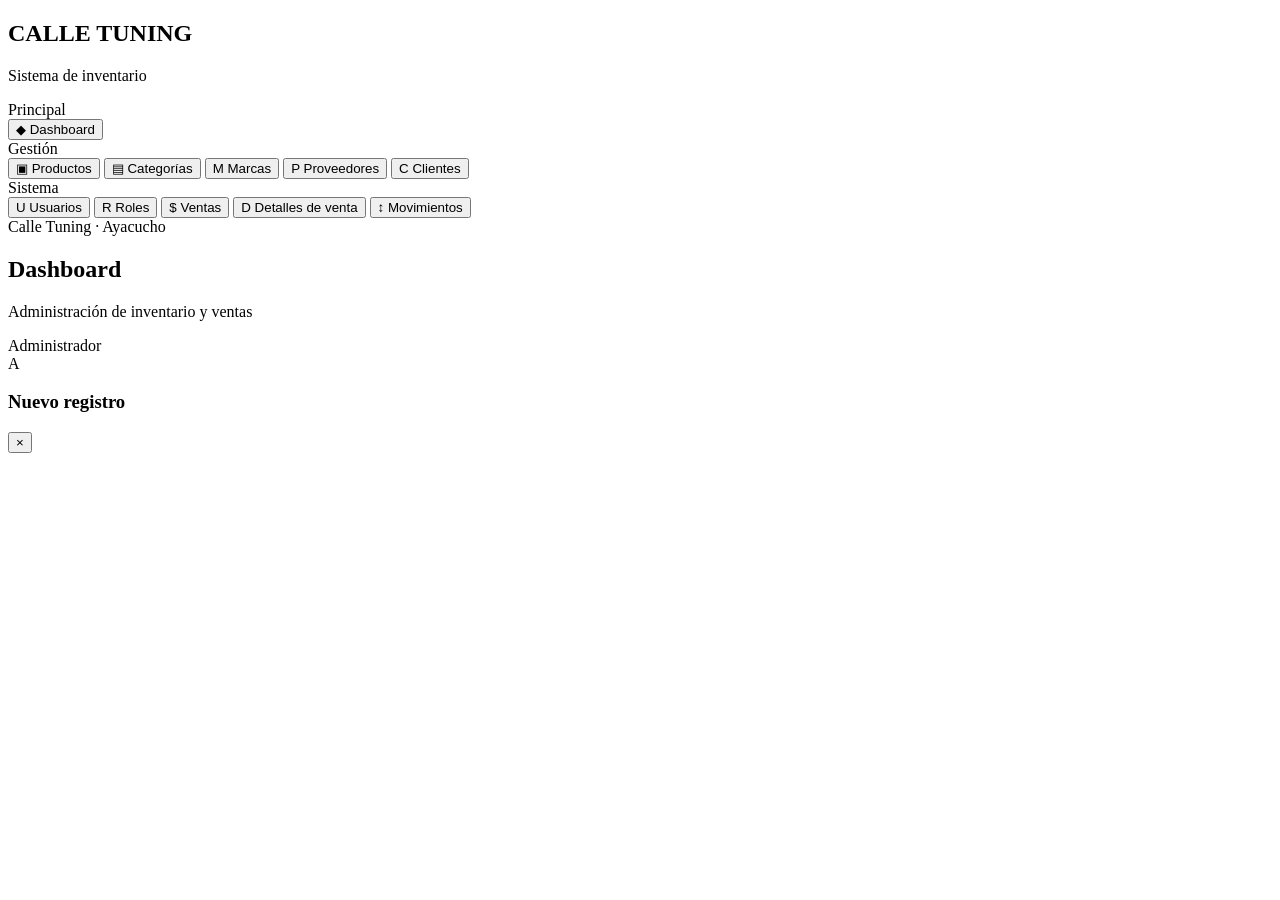
==== commit 5e011694: "Actualizacion del proyecto" ====
--- a/src/main/resources/static/index.html
+++ b/src/main/resources/static/index.html
@@ -1,875 +1,113 @@
 <!DOCTYPE html>
 <html lang="es">
+
 <head>
-<meta charset="UTF-8">
-<meta name="viewport" content="width=device-width, initial-scale=1.0">
-<title>Calle Tuning | Sistema de Inventario</title>
-<style>
-:root{
-  --red:#d71920;
-  --red-dark:#a90f15;
-  --black:#111111;
-  --black-2:#1b1b1b;
-  --white:#ffffff;
-  --gray:#f4f4f4;
-  --gray-2:#e8e8e8;
-  --text:#171717;
-  --muted:#777;
-  --shadow:0 8px 25px rgba(0,0,0,.10);
-  --radius:14px;
-}
-*{box-sizing:border-box;margin:0;padding:0}
-body{
-  font-family:Arial,Helvetica,sans-serif;
-  background:var(--gray);
-  color:var(--text);
-  min-height:100vh;
-}
-button,input,select,textarea{font:inherit}
-button{cursor:pointer}
-.app{display:flex;min-height:100vh}
-
-/* SIDEBAR */
-.sidebar{
-  width:255px;
-  background:var(--black);
-  color:var(--white);
-  position:fixed;
-  inset:0 auto 0 0;
-  display:flex;
-  flex-direction:column;
-  z-index:20;
-  border-right:4px solid var(--red);
-}
-.brand{
-  padding:24px 20px;
-  border-bottom:1px solid #303030;
-}
-.brand h1{
-  font-size:25px;
-  letter-spacing:1.5px;
-  font-weight:900;
-}
-.brand span{color:var(--red)}
-.brand p{
-  color:#bbb;
-  font-size:11px;
-  margin-top:5px;
-  text-transform:uppercase;
-  letter-spacing:1.2px;
-}
-.nav{
-  padding:15px 12px;
-  overflow:auto;
-  flex:1;
-}
-.nav-title{
-  color:#777;
-  font-size:10px;
-  font-weight:bold;
-  letter-spacing:1.4px;
-  padding:12px 12px 7px;
-  text-transform:uppercase;
-}
-.nav button{
-  width:100%;
-  border:0;
-  background:transparent;
-  color:#ddd;
-  text-align:left;
-  padding:12px 13px;
-  margin:2px 0;
-  border-radius:9px;
-  transition:.2s;
-}
-.nav button:hover{background:#272727;color:white}
-.nav button.active{
-  background:var(--red);
-  color:white;
-  box-shadow:0 5px 15px rgba(215,25,32,.25);
-}
-.nav-icon{
-  display:inline-block;
-  width:25px;
-  font-weight:bold;
-}
-.sidebar-footer{
-  border-top:1px solid #303030;
-  padding:15px 18px;
-  color:#999;
-  font-size:11px;
-}
-
-/* MAIN */
-.main{
-  margin-left:255px;
-  width:calc(100% - 255px);
-  min-width:0;
-}
-.topbar{
-  height:72px;
-  background:white;
-  border-bottom:1px solid var(--gray-2);
-  display:flex;
-  align-items:center;
-  justify-content:space-between;
-  padding:0 30px;
-  position:sticky;
-  top:0;
-  z-index:10;
-}
-.topbar-title h2{font-size:21px}
-.topbar-title p{font-size:12px;color:var(--muted);margin-top:3px}
-.user-box{
-  display:flex;
-  align-items:center;
-  gap:10px;
-  font-size:13px;
-  font-weight:bold;
-}
-.user-avatar{
-  width:37px;height:37px;border-radius:50%;
-  background:var(--black);color:white;
-  display:grid;place-items:center;
-  border:2px solid var(--red);
-}
-.content{padding:28px 30px}
-
-/* DASHBOARD */
-.hero{
-  background:var(--black);
-  color:white;
-  border-radius:var(--radius);
-  padding:27px 30px;
-  position:relative;
-  overflow:hidden;
-  margin-bottom:22px;
-}
-.hero:after{
-  content:"";
-  position:absolute;
-  width:190px;height:190px;
-  border:35px solid var(--red);
-  border-radius:50%;
-  right:-65px;top:-80px;
-  opacity:.8;
-}
-.hero h1{font-size:27px;position:relative;z-index:1}
-.hero p{color:#ccc;margin-top:8px;font-size:13px;position:relative;z-index:1}
-.stats{
-  display:grid;
-  grid-template-columns:repeat(4,1fr);
-  gap:16px;
-  margin-bottom:22px;
-}
-.stat{
-  background:white;
-  border-radius:var(--radius);
-  padding:20px;
-  box-shadow:var(--shadow);
-  border-left:5px solid var(--red);
-}
-.stat .label{font-size:12px;color:#777;text-transform:uppercase;font-weight:bold}
-.stat .value{font-size:29px;font-weight:900;margin-top:8px}
-.stat .small{font-size:11px;color:#888;margin-top:5px}
-.panel{
-  background:white;
-  border-radius:var(--radius);
-  box-shadow:var(--shadow);
-  overflow:hidden;
-}
-.panel-head{
-  display:flex;
-  align-items:center;
-  justify-content:space-between;
-  padding:19px 21px;
-  border-bottom:1px solid var(--gray-2);
-}
-.panel-head h3{font-size:16px}
-.panel-body{padding:20px}
-
-/* MODULE */
-.module-head{
-  display:flex;
-  align-items:center;
-  justify-content:space-between;
-  gap:15px;
-  margin-bottom:20px;
-}
-.module-title h2{font-size:23px}
-.module-title p{font-size:12px;color:var(--muted);margin-top:5px}
-.actions{display:flex;gap:9px;flex-wrap:wrap}
-.btn{
-  border:0;
-  border-radius:9px;
-  padding:11px 16px;
-  font-weight:bold;
-  font-size:12px;
-  transition:.2s;
-}
-.btn-primary{background:var(--red);color:white}
-.btn-primary:hover{background:var(--red-dark);transform:translateY(-1px)}
-.btn-dark{background:var(--black);color:white}
-.btn-dark:hover{background:#2b2b2b}
-.btn-light{background:white;border:1px solid var(--gray-2);color:var(--black)}
-.btn-danger{background:var(--black);color:white}
-.btn-danger:hover{background:var(--red)}
-.search{
-  display:flex;
-  gap:10px;
-  margin-bottom:15px;
-}
-.search input{
-  flex:1;
-  padding:12px 14px;
-  border:1px solid #ddd;
-  border-radius:9px;
-  outline:none;
-}
-.search input:focus{border-color:var(--red);box-shadow:0 0 0 3px rgba(215,25,32,.08)}
-
-/* TABLE */
-.table-wrap{overflow:auto}
-table{width:100%;border-collapse:collapse;min-width:700px}
-thead{background:var(--black);color:white}
-th{
-  padding:13px 12px;
-  text-align:left;
-  font-size:11px;
-  text-transform:uppercase;
-  letter-spacing:.4px;
-}
-td{
-  padding:13px 12px;
-  border-bottom:1px solid #eee;
-  font-size:12px;
-  vertical-align:middle;
-}
-tbody tr:hover{background:#fafafa}
-.badge{
-  display:inline-block;
-  padding:5px 9px;
-  border-radius:20px;
-  font-size:10px;
-  font-weight:bold;
-}
-.badge-red{background:#fbe3e4;color:#a90f15}
-.badge-black{background:#e9e9e9;color:#111}
-.row-actions{display:flex;gap:6px}
-.row-actions button{
-  border:0;border-radius:7px;padding:7px 10px;font-size:11px;font-weight:bold;
-}
-.edit-btn{background:#eee;color:#111}
-.delete-btn{background:#111;color:#fff}
-.edit-btn:hover{background:#ddd}
-.delete-btn:hover{background:var(--red)}
-
-/* MODAL */
-.modal{
-  position:fixed;
-  inset:0;
-  background:rgba(0,0,0,.62);
-  display:none;
-  align-items:center;
-  justify-content:center;
-  padding:20px;
-  z-index:50;
-}
-.modal.show{display:flex}
-.modal-box{
-  width:min(650px,100%);
-  max-height:90vh;
-  overflow:auto;
-  background:white;
-  border-radius:15px;
-  box-shadow:0 20px 60px rgba(0,0,0,.3);
-}
-.modal-head{
-  background:var(--black);
-  color:white;
-  padding:18px 22px;
-  display:flex;
-  align-items:center;
-  justify-content:space-between;
-  border-top:4px solid var(--red);
-}
-.modal-head h3{font-size:17px}
-.close{
-  border:0;background:transparent;color:white;font-size:25px;
-}
-.form{padding:22px}
-.form-grid{
-  display:grid;
-  grid-template-columns:repeat(2,1fr);
-  gap:15px;
-}
-.field{display:flex;flex-direction:column;gap:6px}
-.field.full{grid-column:1/-1}
-.field label{font-size:11px;font-weight:bold;text-transform:uppercase;color:#555}
-.field input,.field select,.field textarea{
-  border:1px solid #ddd;
-  border-radius:8px;
-  padding:11px 12px;
-  outline:none;
-  background:white;
-}
-.field textarea{min-height:85px;resize:vertical}
-.field input:focus,.field select:focus,.field textarea:focus{
-  border-color:var(--red);
-  box-shadow:0 0 0 3px rgba(215,25,32,.08);
-}
-.form-footer{
-  display:flex;justify-content:flex-end;gap:9px;
-  margin-top:22px;padding-top:17px;
-  border-top:1px solid #eee;
-}
-
-/* TOAST */
-.toast{
-  position:fixed;
-  right:25px;
-  bottom:25px;
-  background:var(--black);
-  color:white;
-  padding:14px 18px;
-  border-radius:10px;
-  box-shadow:var(--shadow);
-  border-left:5px solid var(--red);
-  transform:translateY(120px);
-  opacity:0;
-  transition:.25s;
-  z-index:100;
-  font-size:12px;
-}
-.toast.show{transform:translateY(0);opacity:1}
-.toast.error{border-left-color:var(--red)}
-
-/* EMPTY */
-.empty{text-align:center;padding:45px 20px;color:#888}
-.empty strong{display:block;color:#222;margin-bottom:5px}
-
-/* RESPONSIVE */
-@media(max-width:950px){
-  .sidebar{width:210px}
-  .main{margin-left:210px;width:calc(100% - 210px)}
-  .stats{grid-template-columns:repeat(2,1fr)}
-}
-@media(max-width:700px){
-  .sidebar{position:relative;width:100%;height:auto;border-right:0;border-bottom:4px solid var(--red)}
-  .app{display:block}
-  .main{margin-left:0;width:100%}
-  .nav{max-height:300px}
-  .topbar{padding:0 18px}
-  .content{padding:18px}
-  .module-head{align-items:flex-start;flex-direction:column}
-  .form-grid{grid-template-columns:1fr}
-  .field.full{grid-column:auto}
-}
-</style>
+  <meta charset="UTF-8">
+  <meta name="viewport" content="width=device-width, initial-scale=1.0">
+  <title>CALLE TUNING | Sistema de Inventario</title>
+  <link rel="stylesheet" href="/css/styles.css">
 </head>
 
 <body>
-<div class="app">
+  <div class="app">
+    <aside class="sidebar">
+      <div class="brand">
+        <h1>CALLE <span>TUNING</span></h1>
+        <p>Sistema de inventario</p>
+      </div>
 
-<aside class="sidebar">
-  <div class="brand">
-    <h1>CALLE <span>TUNING</span></h1>
-    <p>Sistema de inventario</p>
+      <nav class="nav">
+        <div class="nav-title">Principal</div>
+        <button class="active" data-module="dashboard" onclick="mostrarModulo('dashboard')">
+          <span class="nav-icon">◆</span> Dashboard
+        </button>
+
+        <div class="nav-title">Gestión</div>
+        <button data-module="productos" onclick="mostrarModulo('productos')">
+          <span class="nav-icon">▣</span> Productos
+        </button>
+        <button data-module="categorias" onclick="mostrarModulo('categorias')">
+          <span class="nav-icon">▤</span> Categorías
+        </button>
+        <button data-module="marcas" onclick="mostrarModulo('marcas')">
+          <span class="nav-icon">M</span> Marcas
+        </button>
+        <button data-module="proveedores" onclick="mostrarModulo('proveedores')">
+          <span class="nav-icon">P</span> Proveedores
+        </button>
+        <button data-module="clientes" onclick="mostrarModulo('clientes')">
+          <span class="nav-icon">C</span> Clientes
+        </button>
+
+        <div class="nav-title">Sistema</div>
+        <button data-module="usuarios" onclick="mostrarModulo('usuarios')">
+          <span class="nav-icon">U</span> Usuarios
+        </button>
+        <button data-module="roles" onclick="mostrarModulo('roles')">
+          <span class="nav-icon">R</span> Roles
+        </button>
+        <button data-module="ventas" onclick="mostrarModulo('ventas')">
+          <span class="nav-icon">$</span> Ventas
+        </button>
+        <button data-module="detalles-venta" onclick="mostrarModulo('detalles-venta')">
+          <span class="nav-icon">D</span> Detalles de venta
+        </button>
+        <button data-module="movimientos-inventario" onclick="mostrarModulo('movimientos-inventario')">
+          <span class="nav-icon">↕</span> Movimientos
+        </button>
+      </nav>
+
+      <div class="sidebar-footer">Calle Tuning · Ayacucho</div>
+    </aside>
+
+    <main class="main">
+      <header class="topbar">
+        <div class="topbar-title">
+          <h2 id="topTitle">Dashboard</h2>
+          <p>Administración de inventario y ventas</p>
+        </div>
+        <div class="user-box">
+          <span>Administrador</span>
+          <div class="user-avatar">A</div>
+        </div>
+      </header>
+
+      <section class="content" id="appContent"></section>
+    </main>
   </div>
 
-  <nav class="nav">
-    <div class="nav-title">Principal</div>
-    <button class="active" data-module="dashboard" onclick="mostrarModulo('dashboard')"><span class="nav-icon">◆</span> Dashboard</button>
+  <div class="modal" id="modal">
+    <div class="modal-box">
+      <div class="modal-head">
+        <h3 id="modalTitle">Nuevo registro</h3>
+        <button class="close" onclick="cerrarModal()">×</button>
+      </div>
+      <form class="form" id="dataForm"></form>
+    </div>
+  </div>
 
-    <div class="nav-title">Gestión</div>
-    <button data-module="productos" onclick="mostrarModulo('productos')"><span class="nav-icon">▣</span> Productos</button>
-    <button data-module="categorias" onclick="mostrarModulo('categorias')"><span class="nav-icon">▤</span> Categorías</button>
-    <button data-module="marcas" onclick="mostrarModulo('marcas')"><span class="nav-icon">M</span> Marcas</button>
-    <button data-module="proveedores" onclick="mostrarModulo('proveedores')"><span class="nav-icon">P</span> Proveedores</button>
-    <button data-module="clientes" onclick="mostrarModulo('clientes')"><span class="nav-icon">C</span> Clientes</button>
+  <div class="toast" id="toast"></div>
 
-    <div class="nav-title">Sistema</div>
-    <button data-module="usuarios" onclick="mostrarModulo('usuarios')"><span class="nav-icon">U</span> Usuarios</button>
-    <button data-module="roles" onclick="mostrarModulo('roles')"><span class="nav-icon">R</span> Roles</button>
-    <button data-module="ventas" onclick="mostrarModulo('ventas')"><span class="nav-icon">$</span> Ventas</button>
-    <button data-module="detalles-venta" onclick="mostrarModulo('detalles-venta')"><span class="nav-icon">D</span> Detalles de venta</button>
-    <button data-module="movimientos-inventario" onclick="mostrarModulo('movimientos-inventario')"><span class="nav-icon">↕</span> Movimientos</button>
-  </nav>
 
-  <div class="sidebar-footer">Calle Tuning · Ayacucho</div>
-</aside>
+  <script src="/js/api.js"></script>
 
-<main class="main">
-  <header class="topbar">
-    <div class="topbar-title">
-      <h2 id="topTitle">Dashboard</h2>
-      <p>Administración de inventario y ventas</p>
-    </div>
-    <div class="user-box">
-      <span>Administrador</span>
-      <div class="user-avatar">A</div>
-    </div>
-  </header>
+  <!-- Configuración de módulos -->
+  <script src="/js/utils.js"></script>
+  <script src="/js/modules/dashboard.js"></script>
+  <script src="/js/modules/productos.js"></script>
+  <script src="/js/modules/categorias.js"></script>
+  <script src="/js/modules/marcas.js"></script>
+  <script src="/js/modules/proveedores.js"></script>
+  <script src="/js/modules/clientes.js"></script>
+  <script src="/js/modules/usuarios.js"></script>
+  <script src="/js/modules/roles.js"></script>
+  <script src="/js/modules/ventas.js"></script>
+  <script src="/js/modules/detalles-venta.js"></script>
+  <script src="/js/modules/movimientos.js"></script>
 
-  <section class="content" id="appContent"></section>
-</main>
-</div>
+  <!-- Controlador principal -->
+  <script src="/js/app.js"></script>
 
-<div class="modal" id="modal">
-  <div class="modal-box">
-    <div class="modal-head">
-      <h3 id="modalTitle">Nuevo registro</h3>
-      <button class="close" onclick="cerrarModal()">×</button>
-    </div>
-    <form class="form" id="dataForm"></form>
-  </div>
-</div>
+</body>
 
-<div class="toast" id="toast"></div>
-
-<script>
-const API = "/api";
-let currentModule = "dashboard";
-let editingId = null;
-let currentData = [];
-
-const configs = {
-  productos:{
-    title:"Productos", endpoint:"productos", singular:"producto",
-    fields:[
-      ["nombre","Nombre","text",true],
-      ["descripcion","Descripción","textarea",true],
-      ["precio","Precio","number",true],
-      ["stock","Stock","number",true],
-      ["stockMinimo","Stock mínimo","number",true],
-      ["estado","Estado","select",true, [["true","Activo"],["false","Inactivo"]]],
-      ["categoria","Categoría","relation",true,"categorias"],
-      ["marca","Marca","relation",true,"marcas"],
-      ["proveedor","Proveedor","relation",true,"proveedores"]
-    ],
-    columns:["id","nombre","precio","stock","stockMinimo","estado"]
-  },
-  categorias:{
-    title:"Categorías",endpoint:"categorias",singular:"categoría",
-    fields:[["nombre","Nombre","text",true],["descripcion","Descripción","textarea",false]],
-    columns:["id","nombre","descripcion"]
-  },
-  marcas:{
-    title:"Marcas",endpoint:"marcas",singular:"marca",
-    fields:[["nombre","Nombre","text",true]],
-    columns:["id","nombre"]
-  },
-  proveedores:{
-    title:"Proveedores",endpoint:"proveedores",singular:"proveedor",
-    fields:[
-      ["nombre","Nombre","text",true],
-      ["telefono","Teléfono","text",true],
-      ["email","Correo","email",true],
-      ["direccion","Dirección","text",true]
-    ],
-    columns:["id","nombre","telefono","email","direccion"]
-  },
-  clientes:{
-    title:"Clientes",endpoint:"clientes",singular:"cliente",
-    fields:[
-      ["nombre","Nombre","text",true],
-      ["apellido","Apellido","text",true],
-      ["documento","Documento","text",true],
-      ["telefono","Teléfono","text",true],
-      ["email","Correo","email",true]
-    ],
-    columns:["id","nombre","apellido","documento","telefono","email"]
-  },
-  roles:{
-    title:"Roles",endpoint:"roles",singular:"rol",
-    fields:[["nombre","Nombre","text",true]],
-    columns:["id","nombre"]
-  },
-  usuarios:{
-    title:"Usuarios",endpoint:"usuarios",singular:"usuario",
-    fields:[
-      ["nombre","Nombre","text",true],
-      ["apellido","Apellido","text",true],
-      ["username","Usuario","text",true],
-      ["password","Contraseña","text",true],
-      ["estado","Estado","select",true,[["true","Activo"],["false","Inactivo"]]],
-      ["rol","Rol","relation",true,"roles"]
-    ],
-    columns:["id","nombre","apellido","username","estado"]
-  },
-  ventas:{
-    title:"Ventas",endpoint:"ventas",singular:"venta",
-    fields:[
-      ["fecha","Fecha","datetime",true],
-      ["total","Total","number",true],
-      ["cliente","Cliente","relation",true,"clientes"],
-      ["usuario","Usuario","relation",true,"usuarios"]
-    ],
-    columns:["id","fecha","total","cliente","usuario"]
-  },
-  "detalles-venta":{
-    title:"Detalles de venta",endpoint:"detalles-venta",singular:"detalle de venta",
-    fields:[
-      ["cantidad","Cantidad","number",true],
-      ["precioUnitario","Precio unitario","number",true],
-      ["subtotal","Subtotal","number",true],
-      ["venta","Venta","relation",true,"ventas"],
-      ["producto","Producto","relation",true,"productos"]
-    ],
-    columns:["id","cantidad","precioUnitario","subtotal","venta","producto"]
-  },
-  "movimientos-inventario":{
-    title:"Movimientos de inventario",endpoint:"movimientos-inventario",singular:"movimiento",
-    fields:[
-      ["tipoMovimiento","Tipo de movimiento","select",true,[["ENTRADA","Entrada"],["SALIDA","Salida"]]],
-      ["cantidad","Cantidad","number",true],
-      ["fecha","Fecha","datetime",true],
-      ["motivo","Motivo","text",true],
-      ["producto","Producto","relation",true,"productos"],
-      ["usuario","Usuario","relation",true,"usuarios"]
-    ],
-    columns:["id","tipoMovimiento","cantidad","fecha","motivo","producto","usuario"]
-  }
-};
-
-function escapeHtml(v){
-  return String(v ?? "").replace(/[&<>"']/g,m=>({
-    "&":"&amp;","<":"&lt;",">":"&gt;",'"':"&quot;","'":"&#039;"
-  }[m]));
-}
-
-function mostrarModulo(module){
-  currentModule=module;
-  document.querySelectorAll(".nav button").forEach(b=>b.classList.remove("active"));
-  const btn=document.querySelector(`.nav button[data-module="${module}"]`);
-  if(btn) btn.classList.add("active");
-
-  if(module==="dashboard"){
-    document.getElementById("topTitle").textContent="Dashboard";
-    renderDashboard();
-  }else{
-    document.getElementById("topTitle").textContent=configs[module].title;
-    cargarModulo(module);
-  }
-}
-
-async function getJSON(url){
-  const res=await fetch(url);
-  if(!res.ok) throw new Error("Error HTTP "+res.status);
-  return await res.json();
-}
-
-async function renderDashboard(){
-  const content=document.getElementById("appContent");
-  content.innerHTML=`
-    <div class="hero">
-      <h1>Bienvenido a Calle Tuning</h1>
-      <p>Control centralizado de productos, inventario, clientes y ventas.</p>
-    </div>
-    <div class="stats">
-      <div class="stat"><div class="label">Productos</div><div class="value" id="stProducts">—</div><div class="small">Registrados en PostgreSQL</div></div>
-      <div class="stat"><div class="label">Stock total</div><div class="value" id="stStock">—</div><div class="small">Unidades disponibles</div></div>
-      <div class="stat"><div class="label">Clientes</div><div class="value" id="stClients">—</div><div class="small">Clientes registrados</div></div>
-      <div class="stat"><div class="label">Ventas</div><div class="value" id="stSales">—</div><div class="small">Ventas registradas</div></div>
-    </div>
-    <div class="panel">
-      <div class="panel-head"><h3>Resumen del sistema</h3><button class="btn btn-primary" onclick="mostrarModulo('productos')">Gestionar productos</button></div>
-      <div class="panel-body"><p style="font-size:13px;color:#666">Los datos mostrados se consultan directamente desde la API de Spring Boot y PostgreSQL.</p></div>
-    </div>
-  `;
-
-  try{
-    const [products,clients,sales]=await Promise.all([
-      getJSON(API+"/productos"),getJSON(API+"/clientes"),getJSON(API+"/ventas")
-    ]);
-    document.getElementById("stProducts").textContent=products.length;
-    document.getElementById("stStock").textContent=products.reduce((s,p)=>s+(Number(p.stock)||0),0);
-    document.getElementById("stClients").textContent=clients.length;
-    document.getElementById("stSales").textContent=sales.length;
-  }catch(e){
-    document.getElementById("stProducts").textContent="!";
-    document.getElementById("stStock").textContent="!";
-    document.getElementById("stClients").textContent="!";
-    document.getElementById("stSales").textContent="!";
-    toast("No se pudo conectar con el backend",true);
-  }
-}
-
-async function cargarModulo(module){
-  const cfg=configs[module];
-  const content=document.getElementById("appContent");
-  content.innerHTML=`
-    <div class="module-head">
-      <div class="module-title">
-        <h2>${cfg.title}</h2>
-        <p>Administración y mantenimiento de ${cfg.singular}s.</p>
-      </div>
-      <div class="actions">
-        <button class="btn btn-dark" onclick="cargarModulo('${module}')">Actualizar</button>
-        <button class="btn btn-primary" onclick="abrirNuevo()">+ Añadir ${cfg.singular}</button>
-      </div>
-    </div>
-    <div class="panel">
-      <div class="panel-body">
-        <div class="search">
-          <input id="searchInput" placeholder="Buscar en ${cfg.title.toLowerCase()}..." oninput="filtrarTabla()">
-        </div>
-        <div class="table-wrap" id="tableArea"><div class="empty">Cargando datos...</div></div>
-      </div>
-    </div>
-  `;
-
-  try{
-    currentData=await getJSON(API+"/"+cfg.endpoint);
-    renderTable(currentData);
-  }catch(e){
-    document.getElementById("tableArea").innerHTML=`<div class="empty"><strong>No se pudo cargar la información</strong>Verifica que Spring Boot esté ejecutándose en http://localhost:8080</div>`;
-    toast("Error al cargar "+cfg.title,true);
-  }
-}
-
-function getRelationValue(obj){
-  if(!obj) return "—";
-  if(typeof obj==="object") return obj.nombre || obj.username || obj.id || "—";
-  return obj;
-}
-
-function cellValue(item,key){
-  let value=item[key];
-  if(key==="cliente"||key==="usuario"||key==="rol"||key==="categoria"||key==="marca"||key==="proveedor"||key==="venta"||key==="producto"){
-    return getRelationValue(value);
-  }
-  if(key==="estado"){
-    return value
-      ? '<span class="badge badge-red">ACTIVO</span>'
-      : '<span class="badge badge-black">INACTIVO</span>';
-  }
-  if(key==="tipoMovimiento"){
-    return value==="ENTRADA"
-      ? '<span class="badge badge-red">ENTRADA</span>'
-      : '<span class="badge badge-black">SALIDA</span>';
-  }
-  if(key==="precio"||key==="total"||key==="precioUnitario"||key==="subtotal"){
-    return value==null?"—":"S/ "+Number(value).toFixed(2);
-  }
-  if(key==="fecha" && value) return escapeHtml(String(value).replace("T"," "));
-  return value==null||value===""?"—":escapeHtml(value);
-}
-
-function columnTitle(key){
-  const map={
-    id:"ID",nombre:"Nombre",apellido:"Apellido",username:"Usuario",
-    precio:"Precio",stock:"Stock",stockMinimo:"Stock mínimo",estado:"Estado",
-    descripcion:"Descripción",telefono:"Teléfono",email:"Correo",direccion:"Dirección",
-    documento:"Documento",fecha:"Fecha",total:"Total",cantidad:"Cantidad",
-    precioUnitario:"Precio unitario",subtotal:"Subtotal",tipoMovimiento:"Tipo",
-    motivo:"Motivo",cliente:"Cliente",usuario:"Usuario",rol:"Rol",
-    categoria:"Categoría",marca:"Marca",proveedor:"Proveedor",
-    venta:"Venta",producto:"Producto"
-  };
-  return map[key]||key;
-}
-
-function renderTable(data){
-  const cfg=configs[currentModule];
-  const area=document.getElementById("tableArea");
-  if(!data.length){
-    area.innerHTML=`<div class="empty"><strong>No hay registros</strong>Agrega el primer ${cfg.singular} usando el botón Añadir.</div>`;
-    return;
-  }
-  area.innerHTML=`
-    <table>
-      <thead><tr>
-        ${cfg.columns.map(c=>`<th>${columnTitle(c)}</th>`).join("")}
-        <th>Acciones</th>
-      </tr></thead>
-      <tbody>
-        ${data.map(item=>`
-          <tr data-search="${escapeHtml(JSON.stringify(item))}">
-            ${cfg.columns.map(c=>`<td>${cellValue(item,c)}</td>`).join("")}
-            <td>
-              <div class="row-actions">
-                <button class="edit-btn" onclick="editar(${item.id})">Editar</button>
-                <button class="delete-btn" onclick="eliminar(${item.id})">Eliminar</button>
-              </div>
-            </td>
-          </tr>
-        `).join("")}
-      </tbody>
-    </table>
-  `;
-}
-
-function filtrarTabla(){
-  const q=(document.getElementById("searchInput")?.value||"").toLowerCase();
-  document.querySelectorAll("#tableArea tbody tr").forEach(row=>{
-    row.style.display=row.dataset.search.toLowerCase().includes(q)?"":"none";
-  });
-}
-
-async function abrirNuevo(){
-  editingId=null;
-  await abrirFormulario(null);
-}
-
-async function editar(id){
-  try{
-    const item=await getJSON(API+"/"+configs[currentModule].endpoint+"/"+id);
-    editingId=id;
-    await abrirFormulario(item);
-  }catch(e){toast("No se pudo obtener el registro",true)}
-}
-
-function relationId(value){
-  if(value && typeof value==="object") return value.id ?? "";
-  return value ?? "";
-}
-
-function formatDateTime(value){
-  if(!value) return "";
-  return String(value).slice(0,16);
-}
-
-async function abrirFormulario(item){
-  const cfg=configs[currentModule];
-  document.getElementById("modalTitle").textContent=
-    editingId ? "Editar "+cfg.singular : "Nuevo "+cfg.singular;
-
-  let html='<div class="form-grid">';
-
-  for(const f of cfg.fields){
-    const [key,label,type,required,extra]=f;
-    let value=item ? item[key] : "";
-    if(type==="relation") value=relationId(value);
-    if(type==="datetime") value=formatDateTime(value);
-
-    html+=`<div class="field ${type==="textarea"?"full":""}">
-      <label>${label}</label>`;
-
-    if(type==="textarea"){
-      html+=`<textarea name="${key}" ${required?"required":""}>${escapeHtml(value)}</textarea>`;
-    }else if(type==="select"){
-      html+=`<select name="${key}" ${required?"required":""}>
-        ${extra.map(o=>`<option value="${o[0]}" ${String(value)===o[0]?"selected":""}>${o[1]}</option>`).join("")}
-      </select>`;
-    }else if(type==="relation"){
-      html+=`<select name="${key}" data-relation="${extra}" ${required?"required":""}>
-        <option value="">Cargando...</option>
-      </select>`;
-    }else{
-      html+=`<input name="${key}" type="${type}" value="${escapeHtml(value)}" ${required?"required":""} ${type==="number"?'step="0.01"':""}>`;
-    }
-    html+="</div>";
-  }
-
-  html+=`</div>
-    <div class="form-footer">
-      <button type="button" class="btn btn-light" onclick="cerrarModal()">Cancelar</button>
-      <button type="submit" class="btn btn-primary">${editingId?"Guardar cambios":"Registrar"}</button>
-    </div>`;
-
-  const form=document.getElementById("dataForm");
-  form.innerHTML=html;
-  document.getElementById("modal").classList.add("show");
-
-  for(const select of form.querySelectorAll("select[data-relation]")){
-    await cargarRelacion(select,select.dataset.relation);
-    if(item){
-      const original=relationId(item[select.name]);
-      select.value=original;
-    }
-  }
-
-  form.onsubmit=guardarFormulario;
-}
-
-async function cargarRelacion(select,endpoint){
-  try{
-    const data=await getJSON(API+"/"+endpoint);
-    select.innerHTML='<option value="">Seleccione...</option>'+
-      data.map(x=>{
-        const text=x.nombre || x.username || ("ID "+x.id);
-        return `<option value="${x.id}">${escapeHtml(text)}</option>`;
-      }).join("");
-  }catch(e){
-    select.innerHTML='<option value="">No disponible</option>';
-  }
-}
-
-async function guardarFormulario(ev){
-  ev.preventDefault();
-  const cfg=configs[currentModule];
-  const form=new FormData(ev.target);
-  const body={};
-
-  for(const f of cfg.fields){
-    const [key,label,type]=f;
-    let value=form.get(key);
-
-    if(type==="number"){
-      value=value===""?null:Number(value);
-    }else if(type==="select" && (value==="true"||value==="false")){
-      value=value==="true";
-    }else if(type==="relation"){
-      value=value===""?null:{id:Number(value)};
-    }
-    body[key]=value;
-  }
-
-  try{
-    const url=API+"/"+cfg.endpoint+(editingId?"/"+editingId:"");
-    const res=await fetch(url,{
-      method:editingId?"PUT":"POST",
-      headers:{"Content-Type":"application/json"},
-      body:JSON.stringify(body)
-    });
-
-    if(!res.ok){
-      const txt=await res.text();
-      throw new Error(txt || "Error HTTP "+res.status);
-    }
-
-    cerrarModal();
-    toast(editingId ? "Registro actualizado correctamente" : "Registro creado correctamente");
-    await cargarModulo(currentModule);
-  }catch(e){
-    console.error(e);
-    toast("No se pudo guardar el registro",true);
-  }
-}
-
-async function eliminar(id){
-  const cfg=configs[currentModule];
-  if(!confirm(`¿Eliminar este ${cfg.singular}? Esta acción no se puede deshacer.`)) return;
-
-  try{
-    const res=await fetch(API+"/"+cfg.endpoint+"/"+id,{method:"DELETE"});
-    if(!res.ok) throw new Error("HTTP "+res.status);
-    toast("Registro eliminado correctamente");
-    await cargarModulo(currentModule);
-  }catch(e){
-    toast("No se pudo eliminar. Puede tener relaciones asociadas.",true);
-  }
-}
-
-function cerrarModal(){
-  document.getElementById("modal").classList.remove("show");
-  editingId=null;
-}
-
-function toast(message,error=false){
-  const t=document.getElementById("toast");
-  t.textContent=message;
-  t.className="toast show"+(error?" error":"");
-  clearTimeout(window.toastTimer);
-  window.toastTimer=setTimeout(()=>t.classList.remove("show"),3000);
-}
-
-document.getElementById("modal").addEventListener("click",e=>{
-  if(e.target.id==="modal") cerrarModal();
-});
-
-renderDashboard();
-</script>
-</body>
 </html>
